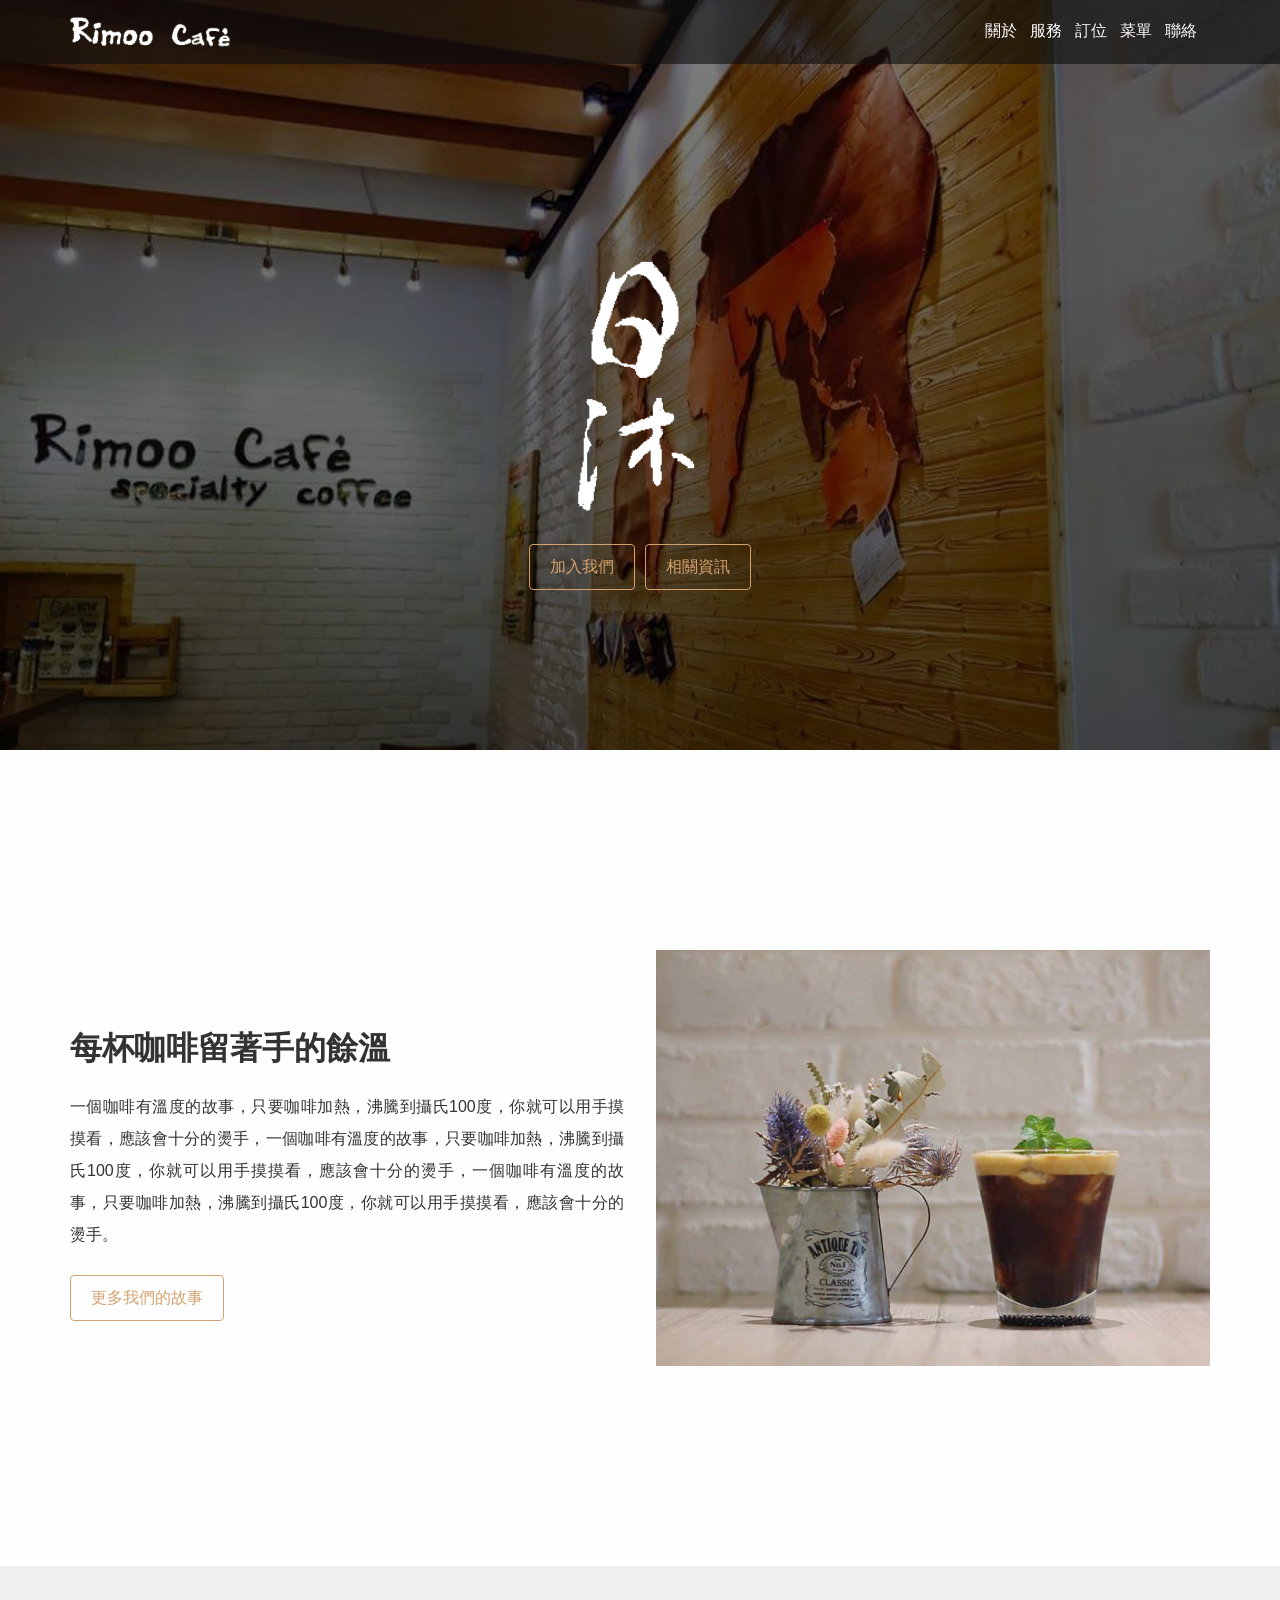
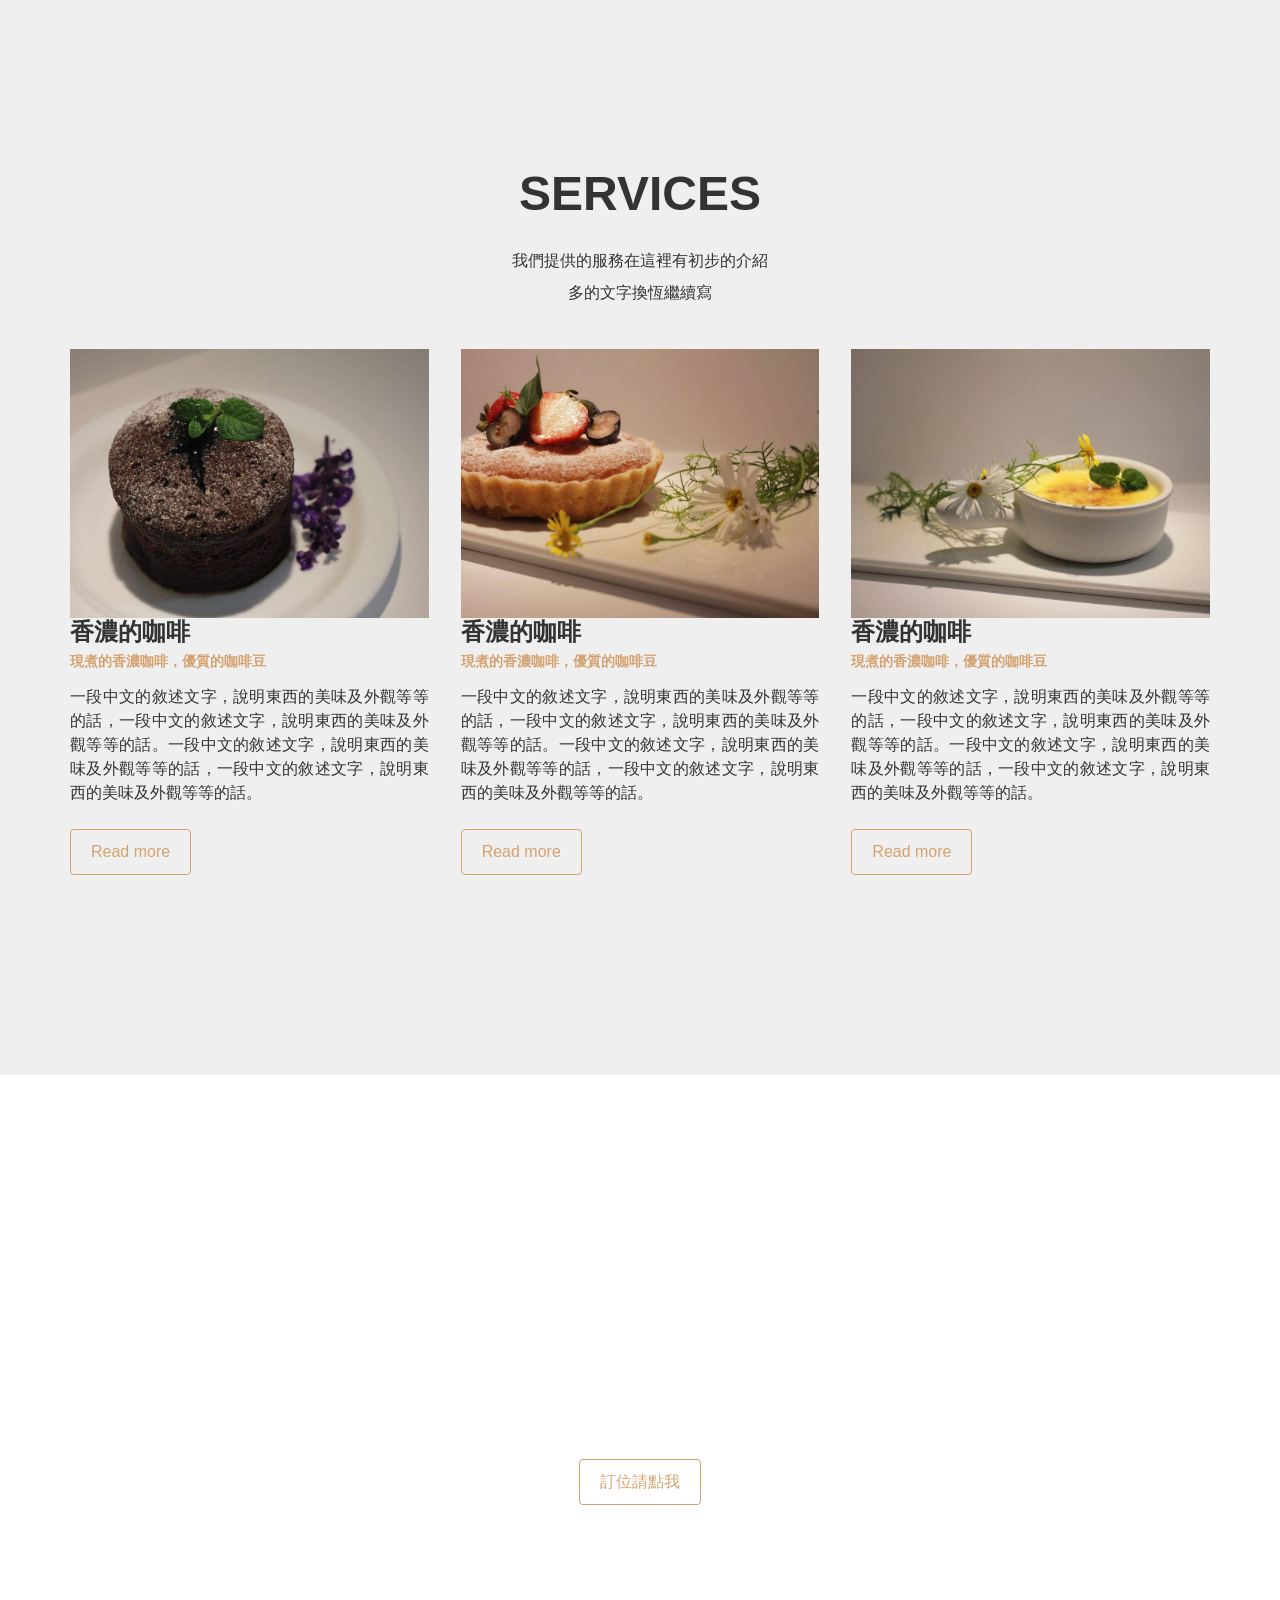
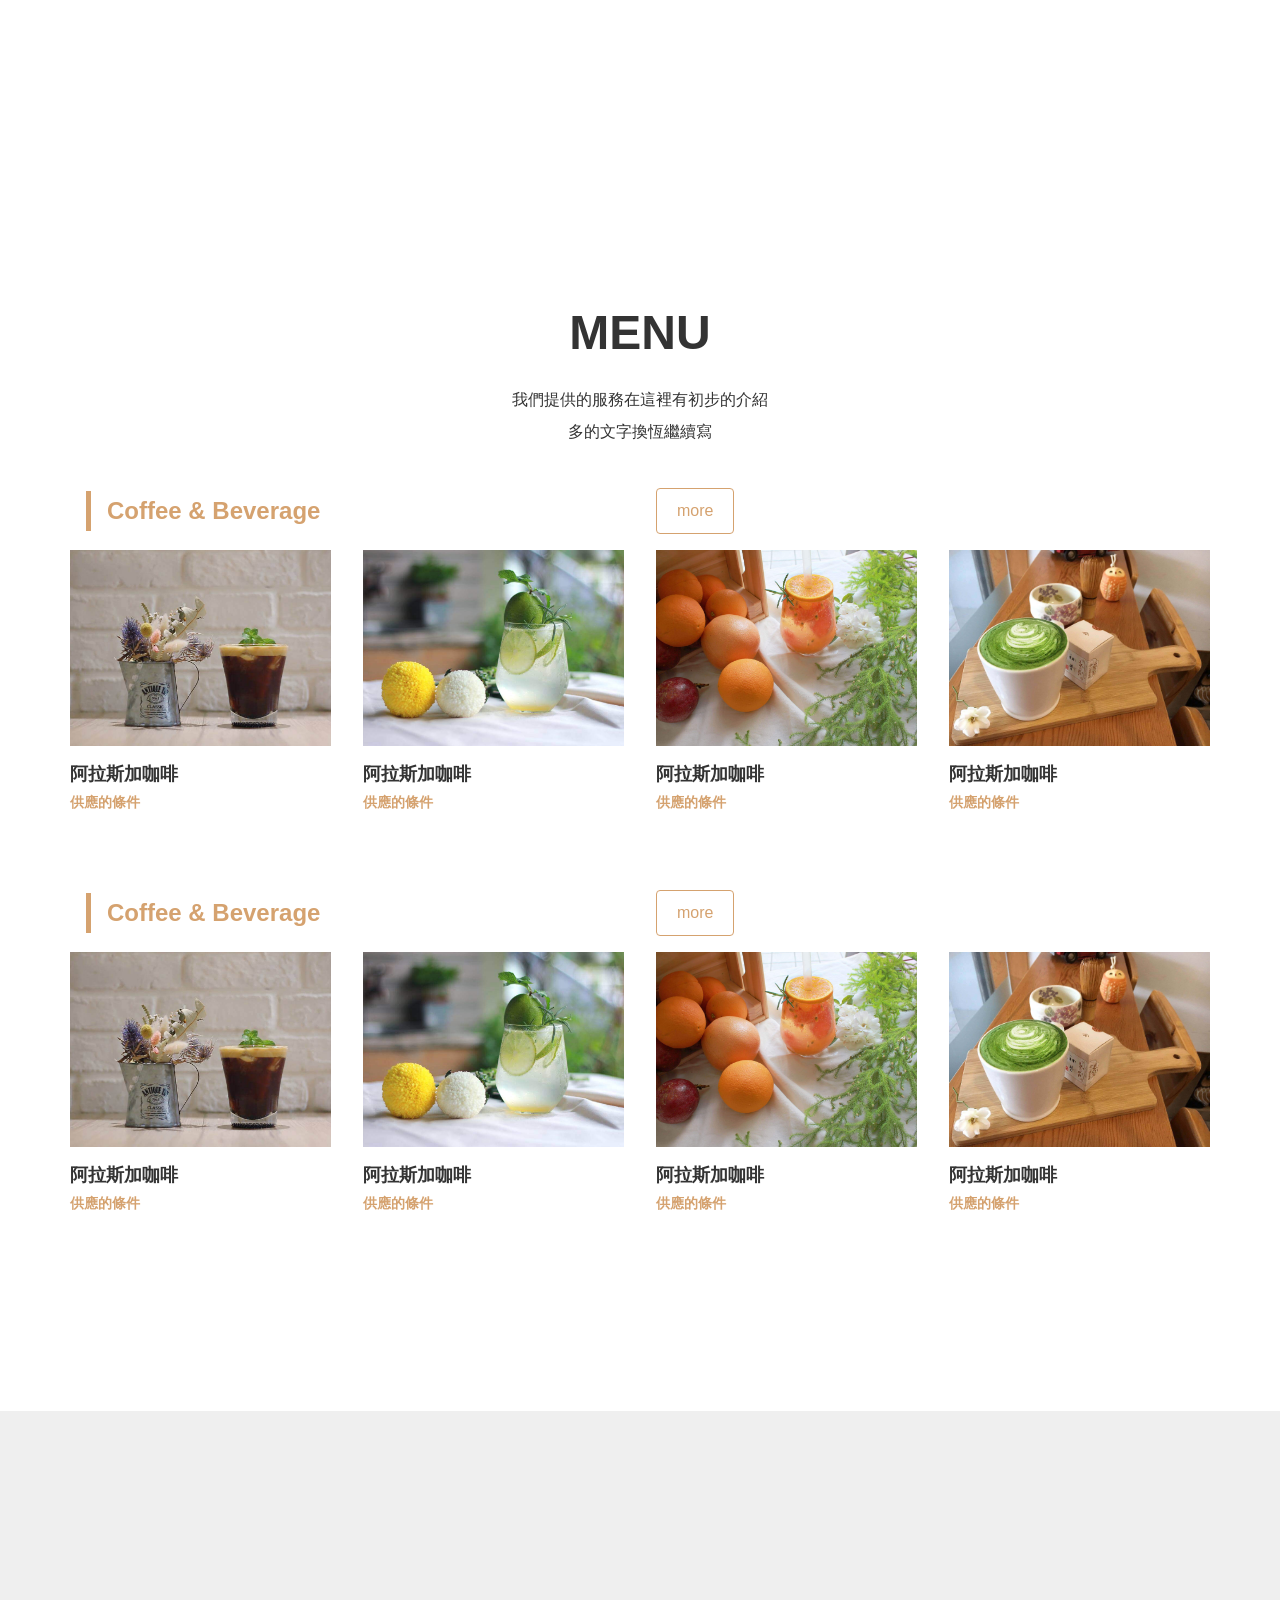
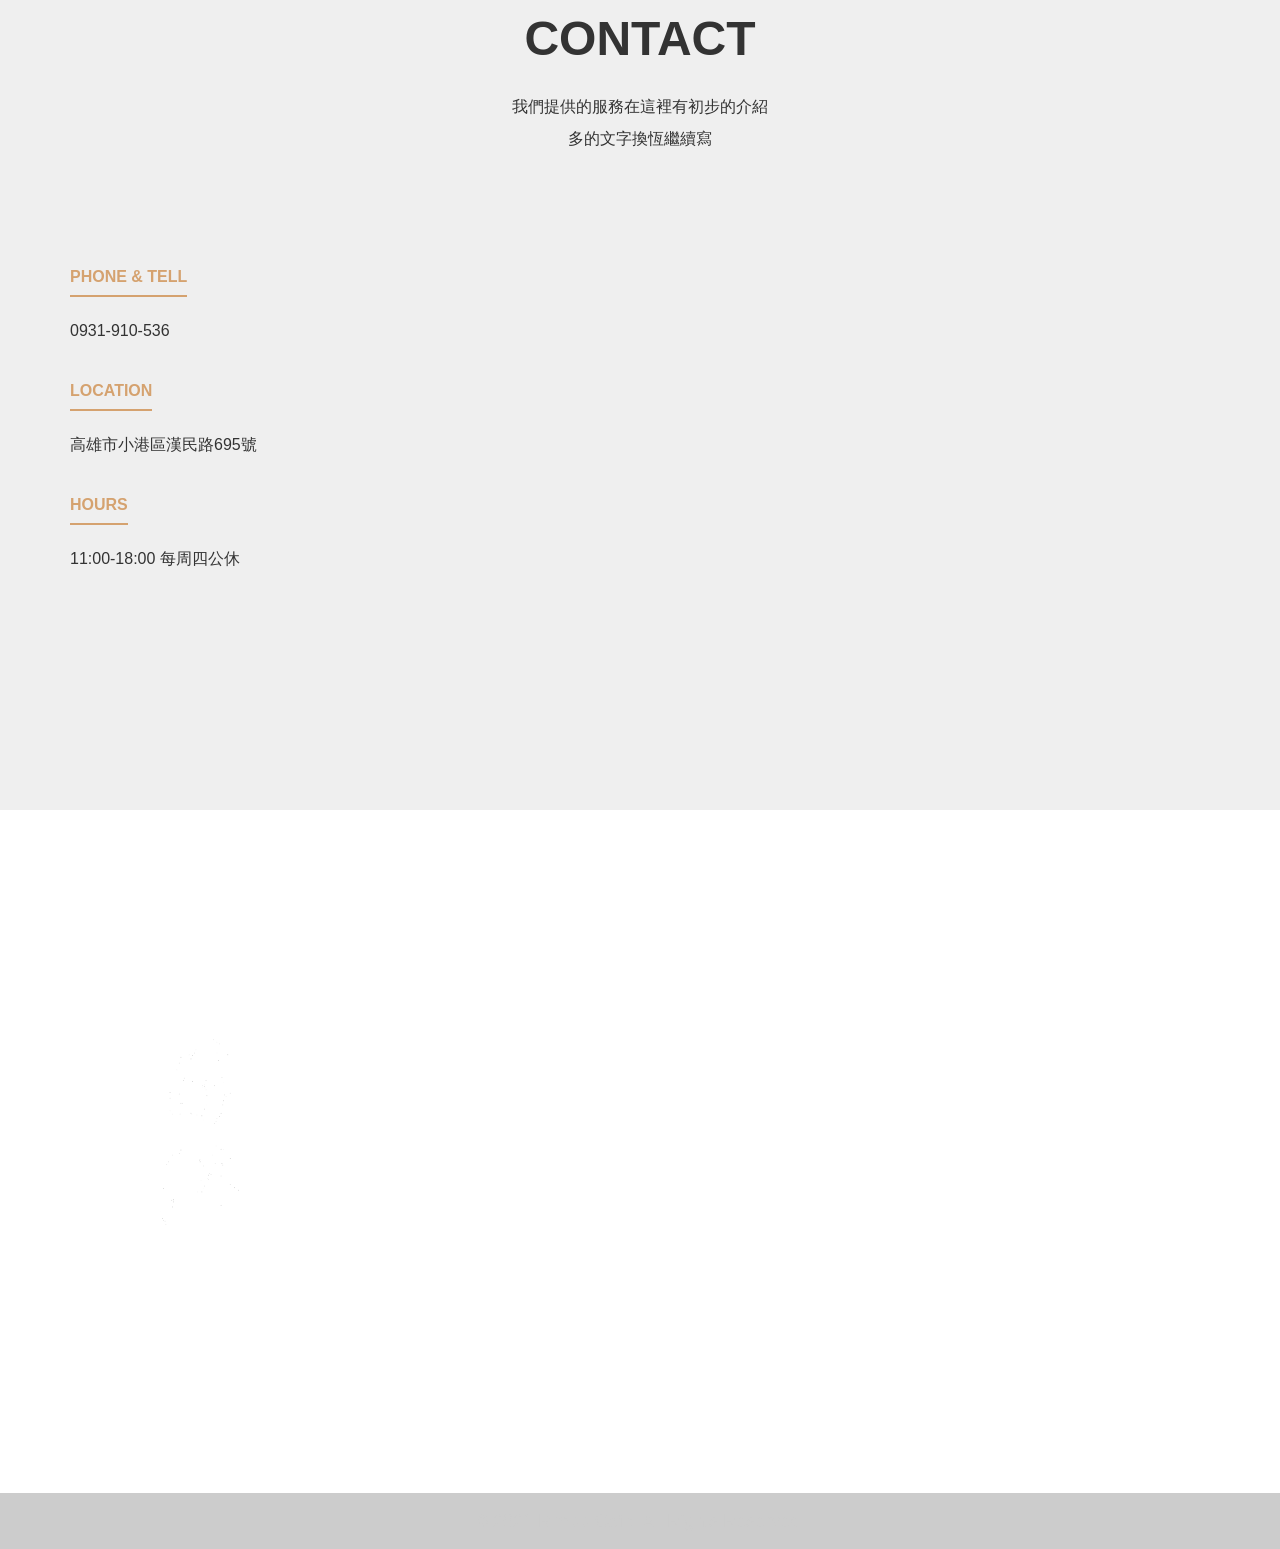
==== index.html @ 8eb7d843 "rimoo cafe" ====
<!DOCTYPE html>
<html lang="zh-TW">
  <head>
    <meta charset="UTF-8" />
    <meta name="viewport" content="width=device-width, initial-scale=1.0" />
    <title>日沐咖啡 Rimoo Cafe</title>
    <link rel="stylesheet" href="normalize.css" />
    <link rel="stylesheet" href="style.css" />
  </head>
  <body>
    <div class="wrapper">
      <!-- Start header -->
      <header class="header">
        <div class="navbar">
          <div class="container ">
            <div class="row col-2">
              <a href="#!" class="brand">
                <h3>Rimoo cafe</h3>
              </a>
              <ul class="nav">
                <li class="nav-item">
                    <a href="#about" class="nav-link">關於</a>
                </li>
                <li class="nav-item">
                    <a href="#service" class="nav-link">服務</a>
                </li>
                <li class="nav-item">
                    <a href="#reservation" class="nav-link">訂位</a>
                </li>
                <li class="nav-item">
                    <a href="#menu" class="nav-link">菜單</a>
                </li>
                <li class="nav-item">
                    <a href="#contact" class="nav-link">聯絡</a>
                </li>
              </ul>
            </div>
          </div>
        </div>
      </header>
      <!-- End header -->

      <!-- Srart main -->
      <section class="main">

        <!-- Start jumbotron -->
        <div class="jumbotron">
          <div class="container">
            <div class="logo-image" style="background-image: url(./images/common/logo-w.png);"></div>
            <div class="btn-group">
              <a href="#!" >
                <button class="btn">加入我們</button>
              </a>
              <a href="#!" >
                <button class="btn">相關資訊</button>
              </a>
            </div>
          </div>
        </div>
        <!-- End jumbotron -->

        <!-- Start about -->
        <div id="about" class="hero hero-bg-white">
          <div class="container">
            <div class="row col-2">
              <div class="about-preview">
                <h3 class="title">每杯咖啡留著手的餘溫</h3>
                <p class="para">
                  一個咖啡有溫度的故事，只要咖啡加熱，沸騰到攝氏100度，你就可以用手摸摸看，應該會十分的燙手，一個咖啡有溫度的故事，只要咖啡加熱，沸騰到攝氏100度，你就可以用手摸摸看，應該會十分的燙手，一個咖啡有溫度的故事，只要咖啡加熱，沸騰到攝氏100度，你就可以用手摸摸看，應該會十分的燙手。
                </p>
                <a href="#!">
                  <button class="btn">更多我們的故事</button>
                </a>
              </div>
              <div class="image-container">
                <div class="image" style="background-image: url(./images/products/product005.jpg);"></div>
              </div>
            </div>
          </div>
        </div>
        <!-- End about -->

        <!-- Start service -->
        <div id="service" class="hero hero-bg-grey">
          <div class="container">
            <div class="section-intro">
              <h2 class="title">SERVICES</h2>
              <p class="para">我們提供的服務在這裡有初步的介紹 <br>多的文字換恆繼續寫</p>
            </div>
            <div class="row col-3">
              <div class="service-item">
                <div class="image-container">
                  <div class="image" style="background-image: url(./images/products/product001.jpg);"></div>
                </div>
                <div class="preview">
                  <h4 class="title">香濃的咖啡</h4>
                  <h5 class="subtitle">現煮的香濃咖啡，優質的咖啡豆</h5>
                  <p class="para">一段中文的敘述文字，說明東西的美味及外觀等等的話，一段中文的敘述文字，說明東西的美味及外觀等等的話。一段中文的敘述文字，說明東西的美味及外觀等等的話，一段中文的敘述文字，說明東西的美味及外觀等等的話。</p>
                  <a href="#!">
                    <button class="btn btn-secondary">Read more</button>
                  </a>
                </div>
              </div>
              <div class="service-item">
                <div class="image-container">
                  <div class="image" style="background-image: url(./images/products/product002.jpg);"></div>
                </div>
                <div class="preview">
                  <h4 class="title">香濃的咖啡</h4>
                  <h5 class="subtitle">現煮的香濃咖啡，優質的咖啡豆</h5>
                  <p class="para">一段中文的敘述文字，說明東西的美味及外觀等等的話，一段中文的敘述文字，說明東西的美味及外觀等等的話。一段中文的敘述文字，說明東西的美味及外觀等等的話，一段中文的敘述文字，說明東西的美味及外觀等等的話。</p>
                  <a href="#!">
                    <button class="btn btn-secondary">Read more</button>
                  </a>
                </div>
              </div>
              <div class="service-item">
                <div class="image-container">
                  <div class="image" style="background-image: url(./images/products/product003.jpg);"></div>
                </div>
                <div class="preview">
                  <h4 class="title">香濃的咖啡</h4>
                  <h5 class="subtitle">現煮的香濃咖啡，優質的咖啡豆</h5>
                  <p class="para">一段中文的敘述文字，說明東西的美味及外觀等等的話，一段中文的敘述文字，說明東西的美味及外觀等等的話。一段中文的敘述文字，說明東西的美味及外觀等等的話，一段中文的敘述文字，說明東西的美味及外觀等等的話。</p>
                  <a href="#!">
                    <button class="btn btn-secondary">Read more</button>
                  </a>
                </div>
              </div>
            </div>
          </div>
        </div>
        <!-- End service -->

        <!-- Start reservation -->
        <div id="reservation" class="hero reservation">
          <div class="container">
            <div class="section-intro">
              <h2 class="title">RESERVATION</h2>
              <p class="para">我們提供的服務在這裡有初步的介紹 <br>多的文字換恆繼續寫</p>
            </div>
            <div class="btn-group">
              <a href="#!" >
                <button class="btn">訂位請點我</button>
              </a>
            </div>
          </div>
        </div>
        <!-- End reservation -->
  
        <!-- Start menu -->
         <div id="menu" class="hero">
          <div class="container">
  
            <div class="section-intro">
              <h2 class="title">MENU</h2>
              <p class="para">我們提供的服務在這裡有初步的介紹 <br>多的文字換恆繼續寫</p>
            </div>
  
            <div class="menu-list">
              <div class="title-bar col-2">
                <h3 class="title">Coffee & Beverage</h3>
                <a href="#!">
                  <button class="btn">more</button>
                </a>
              </div>
              <div class="row col-4">
                <a href="#!">
                  <div class="list-item">
                    <div class="image-container">
                      <div class="image" style="background-image: url(./images/products/product005.jpg);"></div>
                    </div>
                    <div class="preview">
                      <h5 class="title">阿拉斯加咖啡</h5>
                      <h6 class="subtitle">供應的條件</h6>
                    </div>
                  </div>
                </a>
                <a href="#!">
                  <div class="list-item">
                    <div class="image-container">
                      <div class="image" style="background-image: url(./images/products/product006.jpg);"></div>
                    </div>
                    <div class="preview">
                      <h5 class="title">阿拉斯加咖啡</h5>
                      <h6 class="subtitle">供應的條件</h6>
                    </div>
                  </div>
                </a>
                <a href="#!">
                  <div class="list-item">
                    <div class="image-container">
                      <div class="image" style="background-image: url(./images/products/product007.jpg);"></div>
                    </div>
                    <div class="preview">
                      <h5 class="title">阿拉斯加咖啡</h5>
                      <h6 class="subtitle">供應的條件</h6>
                    </div>
                  </div>
                </a>
                <a href="#!">
                  <div class="list-item">
                    <div class="image-container">
                      <div class="image" style="background-image: url(./images/products/product008.jpg);"></div>
                    </div>
                    <div class="preview">
                      <h5 class="title">阿拉斯加咖啡</h5>
                      <h6 class="subtitle">供應的條件</h6>
                    </div>
                  </div>
                </a>
              </div>
            </div>
            
            <div class="menu-list">
              <div class="title-bar col-2">
                <h3 class="title">Coffee & Beverage</h3>
                <a href="#!">
                  <button class="btn">more</button>
                </a>
              </div>
              <div class="row col-4">
                <a href="#!">
                  <div class="list-item">
                    <div class="image-container">
                      <div class="image" style="background-image: url(./images/products/product005.jpg);"></div>
                    </div>
                    <div class="preview">
                      <h5 class="title">阿拉斯加咖啡</h5>
                      <h6 class="subtitle">供應的條件</h6>
                    </div>
                  </div>
                </a>
                <a href="#!">
                  <div class="list-item">
                    <div class="image-container">
                      <div class="image" style="background-image: url(./images/products/product006.jpg);"></div>
                    </div>
                    <div class="preview">
                      <h5 class="title">阿拉斯加咖啡</h5>
                      <h6 class="subtitle">供應的條件</h6>
                    </div>
                  </div>
                </a>
                <a href="#!">
                  <div class="list-item">
                    <div class="image-container">
                      <div class="image" style="background-image: url(./images/products/product007.jpg);"></div>
                    </div>
                    <div class="preview">
                      <h5 class="title">阿拉斯加咖啡</h5>
                      <h6 class="subtitle">供應的條件</h6>
                    </div>
                  </div>
                </a>
                <a href="#!">
                  <div class="list-item">
                    <div class="image-container">
                      <div class="image" style="background-image: url(./images/products/product008.jpg);"></div>
                    </div>
                    <div class="preview">
                      <h5 class="title">阿拉斯加咖啡</h5>
                      <h6 class="subtitle">供應的條件</h6>
                    </div>
                  </div>
                </a>
              </div>
            </div>
  
  
          </div>
         </div>
        <!-- End menu -->
        
        <!-- Start contact -->
         <div id="contact" class="hero hero-bg-grey">
          <div class="container">
            <div class="section-intro">
              <h2 class="title">CONTACT</h2>
              <p class="para">我們提供的服務在這裡有初步的介紹 <br>多的文字換恆繼續寫</p>
            </div>
            <div class="row col-2">
              <div class="contact-info">
                <div class="info-item">
                  <h4 class="title"><span>PHONE & TELL</span></h4>
                  <a href="tel:0931910536" class="info">0931-910-536</a>
                </div>
                <div class="info-item">
                  <h4 class="title"><span>LOCATION</span></h4>
                  <a href="#!" class="info">高雄市小港區漢民路695號</a>
                </div>
                <div class="info-item">
                  <h4 class="title"><span>HOURS</span></h4>
                  <div class="info">11:00-18:00 每周四公休</div>
                </div>
              </div>
              <div class="map-container">
                <iframe src="https://www.google.com/maps/embed?pb=!1m18!1m12!1m3!1d921.0760244379512!2d120.36110026955919!3d22.567726998718452!2m3!1f0!2f0!3f0!3m2!1i1024!2i768!4f13.1!3m3!1m2!1s0x346e1cdc6fa9f981%3A0xd59659d08b702325!2zODEy6auY6ZuE5biC5bCP5riv5Y2A5ryi5rCR6LevNjk16Jmf!5e0!3m2!1szh-TW!2stw!4v1740750281086!5m2!1szh-TW!2stw" width="100%" height="100%" style="border:0;" allowfullscreen="" loading="lazy" referrerpolicy="no-referrer-when-downgrade"></iframe>
              </div>
            </div>
          </div>
         </div>
        <!-- End contact -->

      </section>
      <!-- End main -->
      
      <!-- Start footer -->
      <footer class="footer">
        <div class="hero">
          <div class="container">
            <a href="" class="brand"></a>
            <ul class="nav">
              <li class="nav-item">
                  <a href="#about" class="nav-link">關於</a>
              </li>
              <li class="nav-item">
                  <a href="#service" class="nav-link">服務</a>
              </li>
              <li class="nav-item">
                  <a href="#reservation" class="nav-link">訂位</a>
              </li>
              <li class="nav-item">
                  <a href="#menu" class="nav-link">菜單</a>
              </li>
              <li class="nav-item">
                  <a href="#contact" class="nav-link">聯絡</a>
              </li>
            </ul>
          </div>
        </div>
        <div class="copyright">
          <p>© 2021 Rimoo Cafe. All Rights Reserved.</p>
        </div>
      </footer>
      <!-- End footer -->
    </div>
  </body>
</html>
---- style.css ----
/*
*Page name
*Copyright 2020
*Author
*License
*/
/* ------------------- *\
Content
\* ------------------- */
/*
*Content
*Global
*Layout
*Component
*/

/* ------------------- *\
Globel;
\* ------------------- */
* {
    box-sizing: border-box;
    position: relative;
}
html,body {
    font-family: Arial, Helvetica, sans-serif;
}
h1,h2,h3,h4,h5,h6,p,ul {
    margin: 0;
}
ul {
    padding: 0;
    list-style: none;
}
a {
    text-decoration: none;
}

/* ------------------- *\
Layout
\* ------------------- */
.container {
    width: min(90%, 1140px);
    margin: 0 auto; /* 至中 */
    padding: 0  16px;
    /* border: 4px solid #000; */
}
.row {
    /* border: 1px solid blue; */
    margin: 0 -16px;
}
.col-2 {
    display: grid;
    grid-template-columns: 1fr 1fr;
    /* border: 1px solid #000; */
}
.col-3 {
    display: grid;
    grid-template-columns: 1fr 1fr 1fr;
    /* border: 1px solid #000; */
}
.col-4 {
    display: grid;
    grid-template-columns: 1fr 1fr 1fr 1fr;
    /* border: 1px solid #000; */
}
.col-2, .col-3, .col-4 {
    gap: clamp(16px, 3vw, 32px);
}
@media screen and (max-width: 917px) {
    .container {
        width: 85%;
    }
    .col-2 {
        grid-template-columns: 1fr;
    }
    .col-3 {
        grid-template-columns: 1fr 1fr;
    }
    .col-4 {
        grid-template-columns: 1fr 1fr;
    }
    
}
@media screen and (max-width: 640px) {
    .container {
        width: 90%;
    }
    .col-2 {
        grid-template-columns: 1fr;
    }
    .col-3 {
        grid-template-columns: 1fr;
    }
    .col-4 {
        grid-template-columns: 1fr;
    }
    
}
/* ------------------- *\
Component
\* ------------------- */

/* btn */
.btn { 
    font-size: 16px;
    line-height: 24px;
    color: #d5a26f;
    padding: 10px 20px;
    border-radius: 4px;
    background: none;
    border: 1px solid #d5a26f;
    transition: all 0.3s;
    cursor: pointer;
}
.btn:hover { 
    background-color: #d5a26f;
    color: #FFF;
}
.btn-group {
    display: flex;
    justify-content: center;
    gap: 10px;
}


/* image container */
.image-container {
    width: 100%;
    aspect-ratio: 4 / 3;
    /* border: 1px solid #000; */
}
/* .image-container::before {
    content: '';
    display: block;
    width: 100%;
    padding-top: 75%;
} */
.image-container .image {
    position: absolute;
    left: 0;
    top: 0;
    right: 0;
    bottom: 0;
    background-repeat: no-repeat;
    background-size: cover;
    background-position: center;
}

/* hero */
.hero {
    padding: 200px 0;
}
.hero-bg-white {
    background-color: #fefefe;
}
.hero-bg-grey {
    background-color: #efefef;
}

/* navbar */
.navbar {
    height: 64px;
    background-color: #1010109e;
    position: fixed;
    top: 0;
    left: 0;
    z-index: 100;
    width: 100%;
}
.navbar .col-2{
    display: grid;
    grid-template-columns: 1fr 1fr;
    gap: 32px;
}
.navbar .container .brand{
    width: 160px;
    height: 63px;
    background-image: url(../RimooCafe/images/common/logo.jpg);
    background-size: contain;
    background-repeat: no-repeat;
    background-position: center;

    /* 留裡面的文字是為了後續優化，但沒有要顯示他所以就把它隱藏起來 */
    white-space: nowrap;
    text-indent: 100%;
    overflow: hidden;
}
.navbar .container .nav {
    display: grid;
    grid-template-columns: repeat(5,45px);
    justify-content: end;
    align-self: center;
}
.navbar .container .nav .nav-link {
    color: #FFF;
    transition: all 0.3s;
}
.navbar .container .nav .nav-link:hover {
    color: rgb(212, 183, 21);
}

/* jumbotron */
.jumbotron {
    /* border: 1px solid #000; */
    padding-top: 224px;
    padding-bottom: 160px;
    /* background-image: ; */
    background: linear-gradient(rgba(0, 0, 0, 0.5), rgba(0, 0, 0, 0.7)),url(./images/bg/bg001.jpg); /* rgba(0, 0, 0, 1) 表示完全顯示 rgba(0, 0, 0, 0.5) 表示半透明。*/
    background-position: center;
    background-size: cover;
    background-repeat: no-repeat;
    background-attachment: fixed; 
    /* 滑動滾輪時圖片依舊固定在螢幕上 */
}
.jumbotron .logo-image {
    width: 320px;
    height: 320px;
    background-position: center;
    background-size: contain;
    background-repeat: no-repeat;
    margin: 0 auto;
}
/* @supports (-webkit-touch-callout: none) {
    .jumbotron {
        background-attachment: scroll;
    }
} */
/* about-preview */
.about-preview .title {
    font-size: 32px;
    color: #333;
    margin-bottom: 24px;
    margin-top: 80px;
}
.about-preview .para {
    font-size: 16px;
    line-height: 32px;
    color: #333;
    margin-bottom: 24px;
    text-align: justify; /* 讓文字右側不會參差不齊*/
}

/* section-intro */
.section-intro {
    text-align: center;
    margin-bottom: 40px;
}
.section-intro .title {
    font-size: 48px;
    color: #333;
    margin-bottom: 24px;
}
.section-intro .para{
    font-size: 16px;
    line-height: 32px;
    color: #333;
}
/* service-item */
.service-item .title {
    font-size: 24px;
    color: #333;
    margin-bottom: 8px;

    /* 假設文字量太大的話會跑版，利用下面的方法可以將多的文字用刪節號隱藏 */
    /* white-space: nowrap;
    overflow: hidden;
    text-overflow: ellipsis; */
}
.service-item .subtitle {
    font-size: 14px;
    color: #d5a26f;
    margin-bottom: 16px;
}
.service-item .para{
    font-size: 16px;
    line-height: 24px;
    margin-bottom: 24px;
    text-align: justify;
    color: #333;
}

/* reservation */
.reservation {
    background: linear-gradient(rgba(0, 0, 0, 0.5), rgba(0, 0, 0, 0.7)),url(./images/bg/bg002.jpg);
    background-size: cover;
    background-repeat: no-repeat;
    background-position: center;
    background-attachment: fixed;
}
.reservation .section-intro .title,
.reservation .section-intro .para {
    color: #fff
}

/* menu-list */
.menu-list {
    margin-bottom: 80px;
}
.menu-list:last-child {
    margin-bottom: 0;
}
.menu-list .title-bar {
    margin-bottom: 16px;
}
.menu-list .title-bar .title {
    display: grid;
    align-self: center;
    color: #d5a26f;
    font-size: 24px;
    line-height: 40px;
    padding: 0;
    padding-left: 16px;
    border-left: 5px solid #d5a26f;
}
.menu-list .title-bar .btn {
    display: grid;
    justify-self: end;
}
.menu-list .list-item .title {
    font-size: 18px;
    color: #333;
    line-height: 24px;
    margin-bottom: 8px;
    margin-top: 16px;
}
.menu-list .list-item .subtitle {
    font-size: 14px;
    color: #d5a26f;
}

/* contact-info */
.contact-info {
    padding-top: 64px;
}
.contact-info .info-item{
    margin-bottom: 24px;
}
.contact-info .info-item .title{
    color: #d5a26f;
    line-height: 36px;
    margin-bottom: 16px;
}
.contact-info .info-item .title span{
    border-bottom: 2px solid #d5a26f;
    display: inline-block;
}
.contact-info .info-item .info{
    line-height: 36px;
    color: #333;
}

/* map-container */
.map-container {
    width: 100%;
    padding-top: 75%;
    /* border: 1px solid #535353; */
}
.map-container iframe {
    position: absolute;
    left: 0;
    top: 0;
}

/* footer */
.footer {
    background: linear-gradient(rgba(0, 0, 0, 0.5), rgba(0, 0, 0, 0.7)),url(./images/bg/bg003.jpg);
    background-repeat: no-repeat;
    background-size: cover;
    background-position: center;
    background-attachment: fixed;
}
.footer .brand {
    display: flex;
    justify-self: center;
    width: 240px;
    height: 240px;
    background-image: url(./images/common/logo-w.png);
    background-repeat: no-repeat;
    background-size: contain;
    background-position: center;
}

.footer .nav {
    margin-top: 24px;
    display: flex;
    justify-content: center;
    gap: 40px;
}
.footer .nav .nav-link{
    color: #FFF;
    line-height: 16px;
    transition: all 0.3s;
}
.footer .nav .nav-link:hover{
    color: #d5a26f
}
.footer .copyright {
    background-color: rgba(0, 0, 0, 0.2);
    color: #CCC;
    text-align: center;
    line-height: 24px;
    font-size: clamp(14px, 2vw, 18px);
    padding: 16px 0;
}
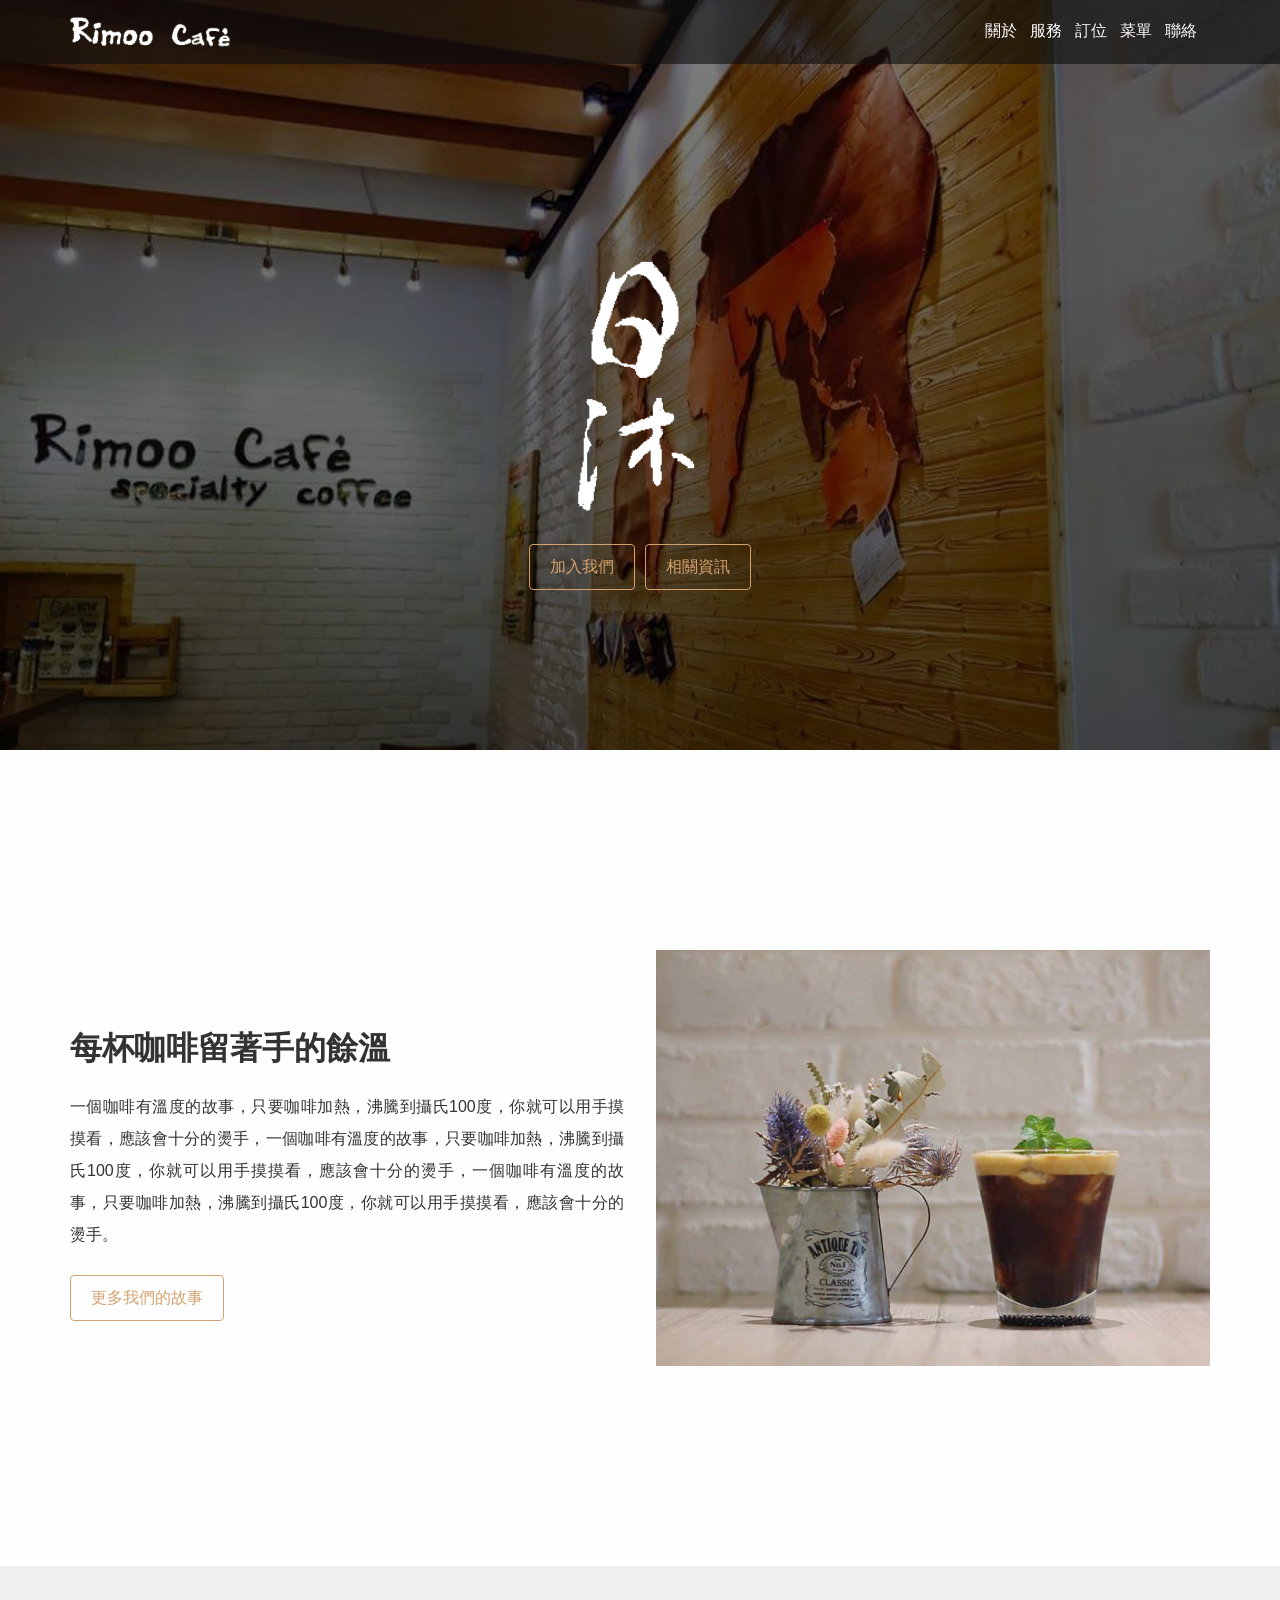
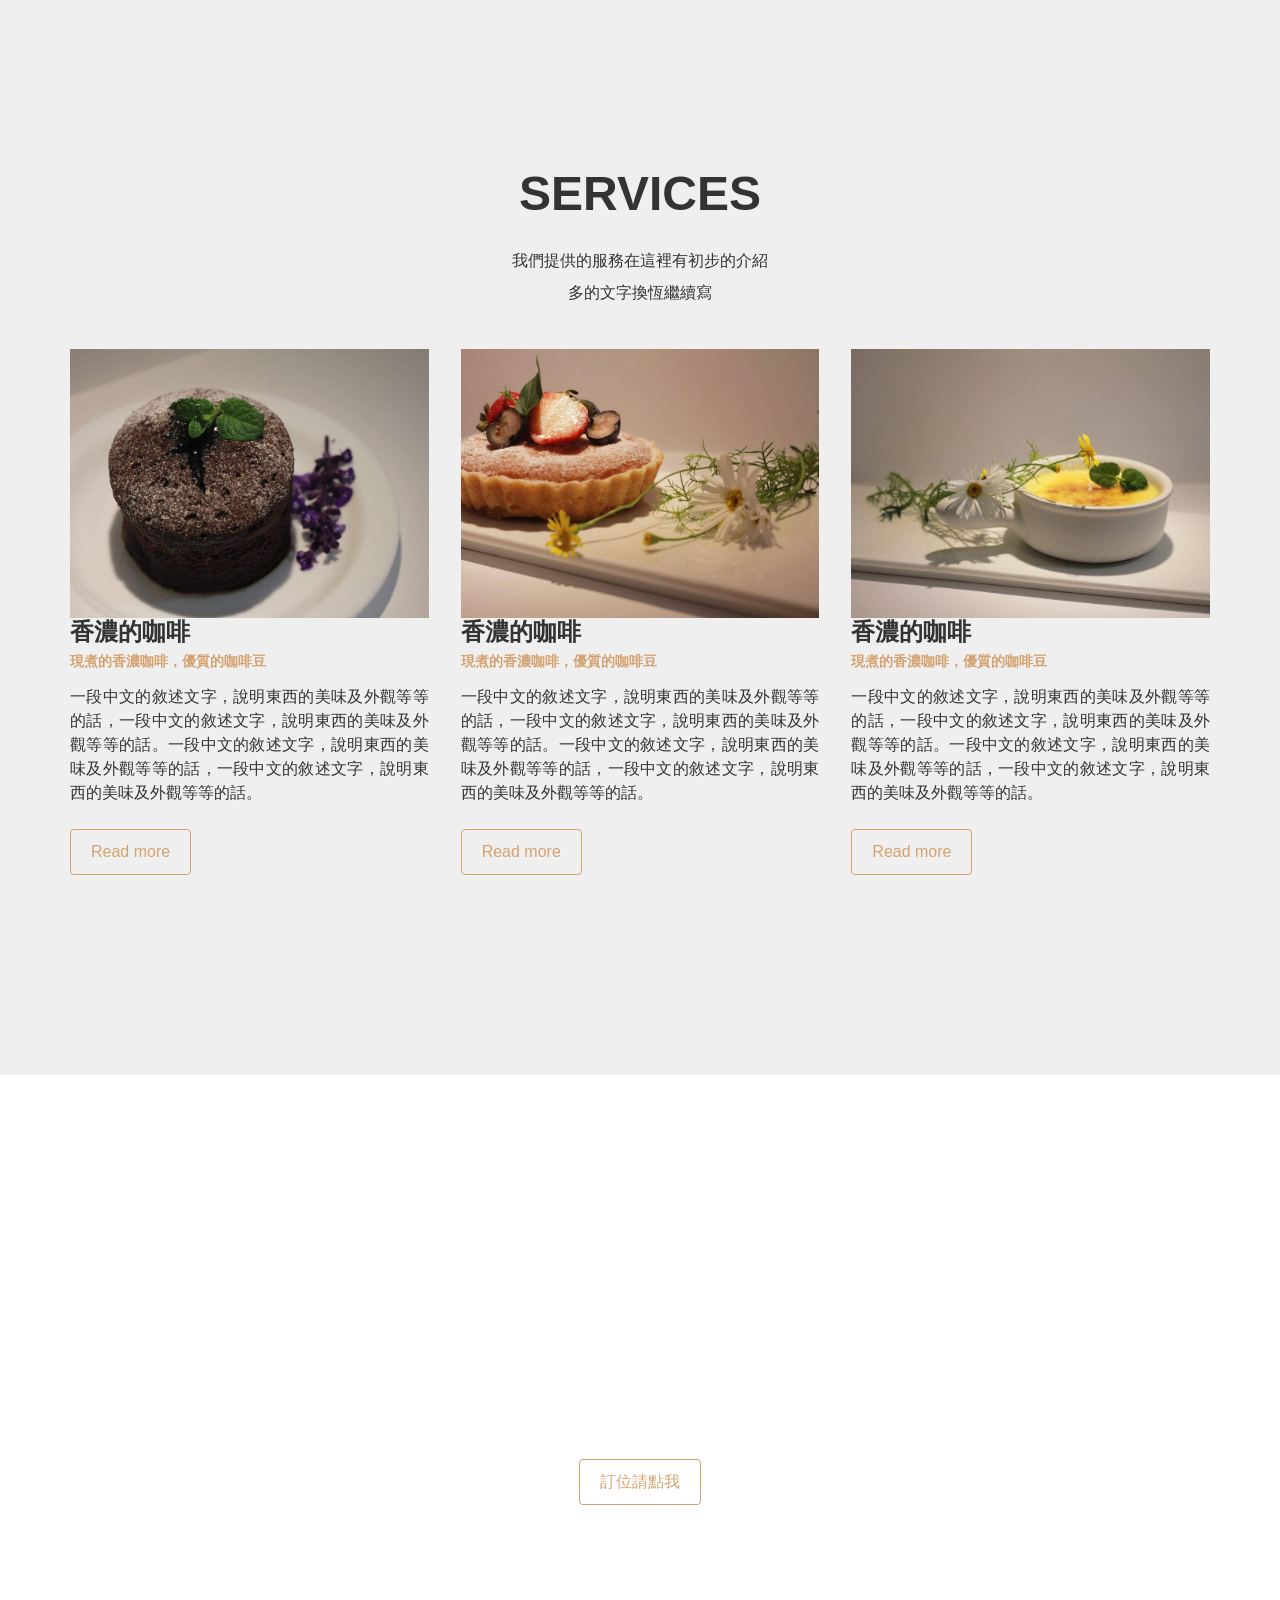
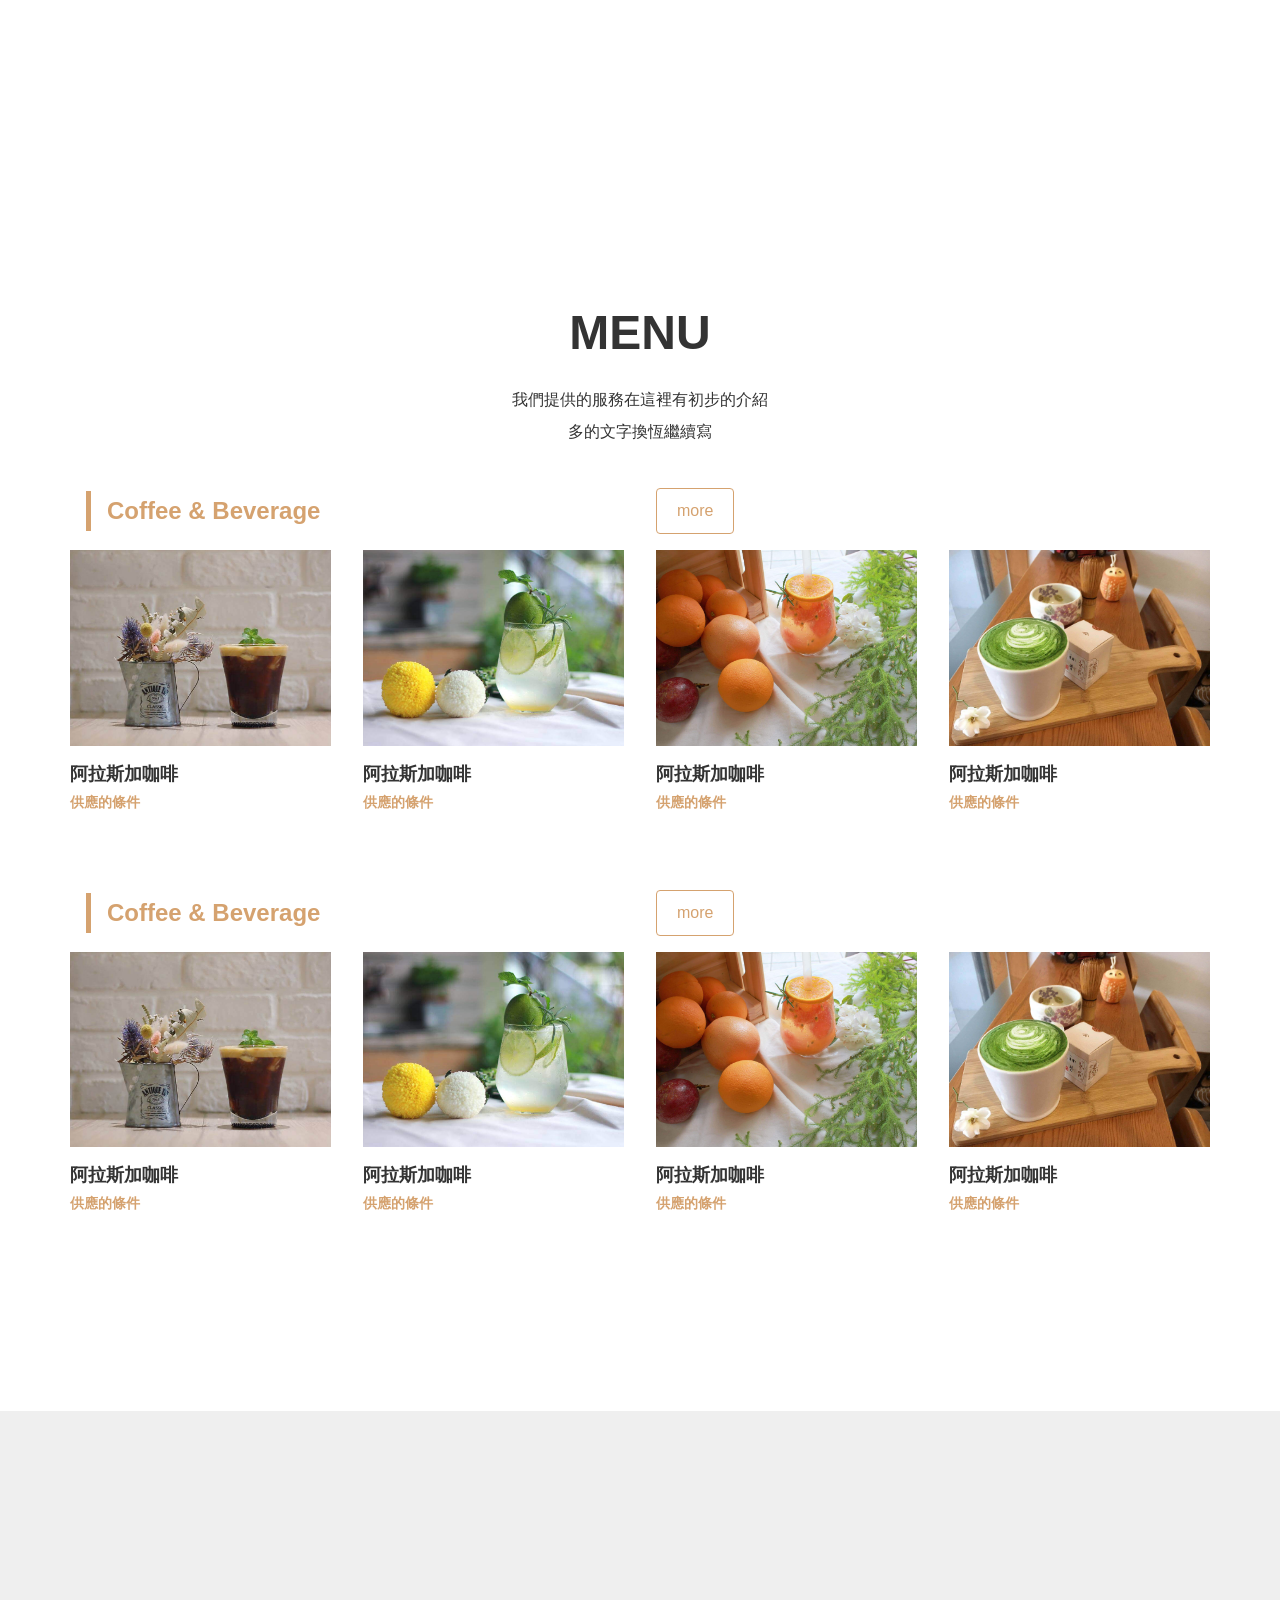
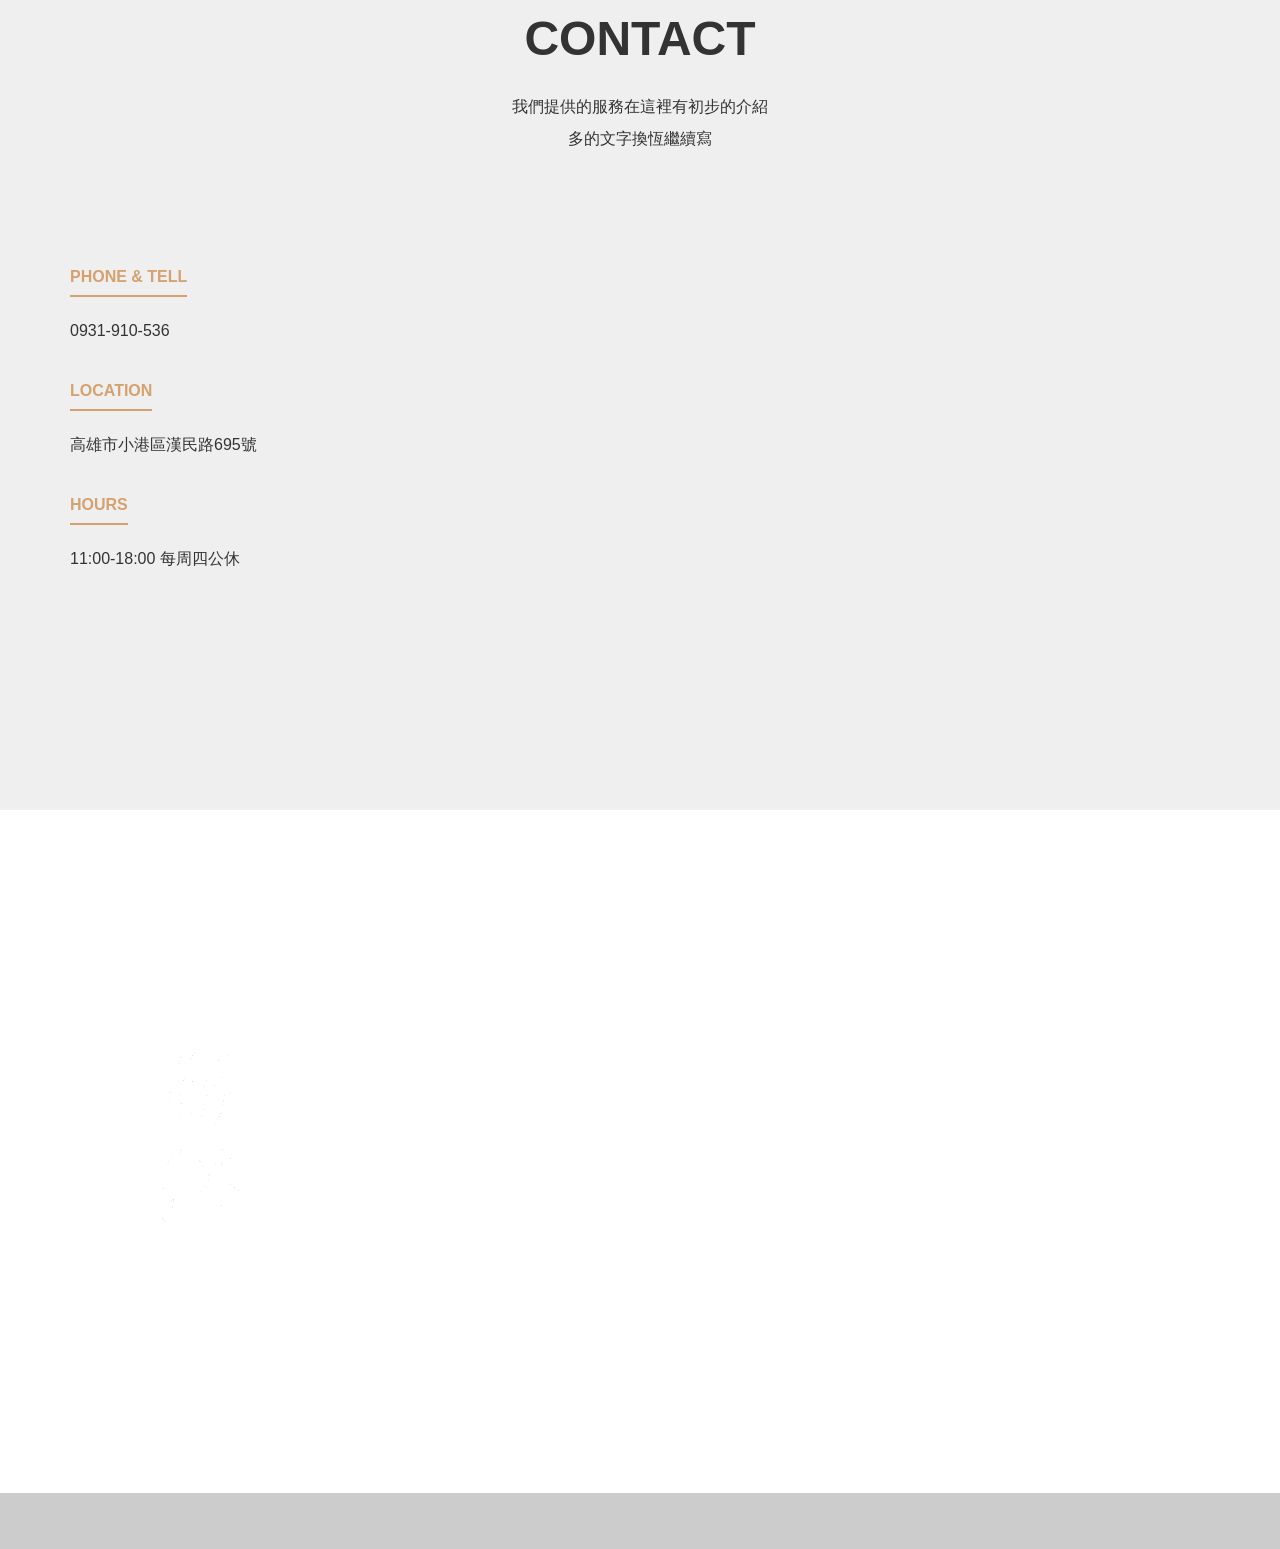
==== commit c5811f71: "新增漢堡菜單跟調整RWD" ====
--- a/index.html
+++ b/index.html
@@ -17,7 +17,12 @@
               <a href="#!" class="brand">
                 <h3>Rimoo cafe</h3>
               </a>
-              <ul class="nav">
+              <button class="hamburger" aria-expanded="false" aria-controls="primary-nav" aria-label="開啟主選單">
+                <span class="bar"></span>
+                <span class="bar"></span>
+                <span class="bar"></span>
+              </button>
+              <ul id="primary-nav" class="nav">
                 <li class="nav-item">
                     <a href="#about" class="nav-link">關於</a>
                 </li>
@@ -46,7 +51,7 @@
         <!-- Start jumbotron -->
         <div class="jumbotron">
           <div class="container">
-            <div class="logo-image" style="background-image: url(./images/common/logo-w.png);"></div>
+            <div class="logo-image" style="background-image: url('images/common/logo-w.png');"></div>
             <div class="btn-group">
               <a href="#!" >
                 <button class="btn">加入我們</button>
@@ -73,7 +78,7 @@
                 </a>
               </div>
               <div class="image-container">
-                <div class="image" style="background-image: url(./images/products/product005.jpg);"></div>
+                <div class="image" style="background-image: url('images/products/product005.jpg');"></div>
               </div>
             </div>
           </div>
@@ -90,7 +95,7 @@
             <div class="row col-3">
               <div class="service-item">
                 <div class="image-container">
-                  <div class="image" style="background-image: url(./images/products/product001.jpg);"></div>
+                  <div class="image" style="background-image: url('images/products/product001.jpg');"></div>
                 </div>
                 <div class="preview">
                   <h4 class="title">香濃的咖啡</h4>
@@ -103,7 +108,7 @@
               </div>
               <div class="service-item">
                 <div class="image-container">
-                  <div class="image" style="background-image: url(./images/products/product002.jpg);"></div>
+                  <div class="image" style="background-image: url('images/products/product002.jpg');"></div>
                 </div>
                 <div class="preview">
                   <h4 class="title">香濃的咖啡</h4>
@@ -116,7 +121,7 @@
               </div>
               <div class="service-item">
                 <div class="image-container">
-                  <div class="image" style="background-image: url(./images/products/product003.jpg);"></div>
+                  <div class="image" style="background-image: url('images/products/product003.jpg');"></div>
                 </div>
                 <div class="preview">
                   <h4 class="title">香濃的咖啡</h4>
@@ -168,40 +173,40 @@
                 <a href="#!">
                   <div class="list-item">
                     <div class="image-container">
-                      <div class="image" style="background-image: url(./images/products/product005.jpg);"></div>
-                    </div>
-                    <div class="preview">
-                      <h5 class="title">阿拉斯加咖啡</h5>
-                      <h6 class="subtitle">供應的條件</h6>
-                    </div>
-                  </div>
-                </a>
-                <a href="#!">
-                  <div class="list-item">
-                    <div class="image-container">
-                      <div class="image" style="background-image: url(./images/products/product006.jpg);"></div>
-                    </div>
-                    <div class="preview">
-                      <h5 class="title">阿拉斯加咖啡</h5>
-                      <h6 class="subtitle">供應的條件</h6>
-                    </div>
-                  </div>
-                </a>
-                <a href="#!">
-                  <div class="list-item">
-                    <div class="image-container">
-                      <div class="image" style="background-image: url(./images/products/product007.jpg);"></div>
-                    </div>
-                    <div class="preview">
-                      <h5 class="title">阿拉斯加咖啡</h5>
-                      <h6 class="subtitle">供應的條件</h6>
-                    </div>
-                  </div>
-                </a>
-                <a href="#!">
-                  <div class="list-item">
-                    <div class="image-container">
-                      <div class="image" style="background-image: url(./images/products/product008.jpg);"></div>
+                      <div class="image" style="background-image: url('images/products/product005.jpg');"></div>
+                    </div>
+                    <div class="preview">
+                      <h5 class="title">阿拉斯加咖啡</h5>
+                      <h6 class="subtitle">供應的條件</h6>
+                    </div>
+                  </div>
+                </a>
+                <a href="#!">
+                  <div class="list-item">
+                    <div class="image-container">
+                      <div class="image" style="background-image: url('images/products/product006.jpg');"></div>
+                    </div>
+                    <div class="preview">
+                      <h5 class="title">阿拉斯加咖啡</h5>
+                      <h6 class="subtitle">供應的條件</h6>
+                    </div>
+                  </div>
+                </a>
+                <a href="#!">
+                  <div class="list-item">
+                    <div class="image-container">
+                      <div class="image" style="background-image: url('images/products/product007.jpg');"></div>
+                    </div>
+                    <div class="preview">
+                      <h5 class="title">阿拉斯加咖啡</h5>
+                      <h6 class="subtitle">供應的條件</h6>
+                    </div>
+                  </div>
+                </a>
+                <a href="#!">
+                  <div class="list-item">
+                    <div class="image-container">
+                      <div class="image" style="background-image: url('images/products/product008.jpg');"></div>
                     </div>
                     <div class="preview">
                       <h5 class="title">阿拉斯加咖啡</h5>
@@ -223,40 +228,40 @@
                 <a href="#!">
                   <div class="list-item">
                     <div class="image-container">
-                      <div class="image" style="background-image: url(./images/products/product005.jpg);"></div>
-                    </div>
-                    <div class="preview">
-                      <h5 class="title">阿拉斯加咖啡</h5>
-                      <h6 class="subtitle">供應的條件</h6>
-                    </div>
-                  </div>
-                </a>
-                <a href="#!">
-                  <div class="list-item">
-                    <div class="image-container">
-                      <div class="image" style="background-image: url(./images/products/product006.jpg);"></div>
-                    </div>
-                    <div class="preview">
-                      <h5 class="title">阿拉斯加咖啡</h5>
-                      <h6 class="subtitle">供應的條件</h6>
-                    </div>
-                  </div>
-                </a>
-                <a href="#!">
-                  <div class="list-item">
-                    <div class="image-container">
-                      <div class="image" style="background-image: url(./images/products/product007.jpg);"></div>
-                    </div>
-                    <div class="preview">
-                      <h5 class="title">阿拉斯加咖啡</h5>
-                      <h6 class="subtitle">供應的條件</h6>
-                    </div>
-                  </div>
-                </a>
-                <a href="#!">
-                  <div class="list-item">
-                    <div class="image-container">
-                      <div class="image" style="background-image: url(./images/products/product008.jpg);"></div>
+                      <div class="image" style="background-image: url('images/products/product005.jpg');"></div>
+                    </div>
+                    <div class="preview">
+                      <h5 class="title">阿拉斯加咖啡</h5>
+                      <h6 class="subtitle">供應的條件</h6>
+                    </div>
+                  </div>
+                </a>
+                <a href="#!">
+                  <div class="list-item">
+                    <div class="image-container">
+                      <div class="image" style="background-image: url('images/products/product006.jpg');"></div>
+                    </div>
+                    <div class="preview">
+                      <h5 class="title">阿拉斯加咖啡</h5>
+                      <h6 class="subtitle">供應的條件</h6>
+                    </div>
+                  </div>
+                </a>
+                <a href="#!">
+                  <div class="list-item">
+                    <div class="image-container">
+                      <div class="image" style="background-image: url('images/products/product007.jpg');"></div>
+                    </div>
+                    <div class="preview">
+                      <h5 class="title">阿拉斯加咖啡</h5>
+                      <h6 class="subtitle">供應的條件</h6>
+                    </div>
+                  </div>
+                </a>
+                <a href="#!">
+                  <div class="list-item">
+                    <div class="image-container">
+                      <div class="image" style="background-image: url('images/products/product008.jpg');"></div>
                     </div>
                     <div class="preview">
                       <h5 class="title">阿拉斯加咖啡</h5>
@@ -330,10 +335,44 @@
           </div>
         </div>
         <div class="copyright">
-          <p>© 2021 Rimoo Cafe. All Rights Reserved.</p>
+          <p>© 2025 Rimoo Cafe. All Rights Reserved.</p>
         </div>
       </footer>
       <!-- End footer -->
     </div>
+
+    <script>
+      (function () {
+        const header = document.querySelector('.navbar');
+        const btn = document.querySelector('.hamburger');
+        const nav = document.getElementById('primary-nav');
+
+        if (!btn || !nav || !header) return;
+
+        function closeMenu() {
+          btn.setAttribute('aria-expanded', 'false');
+          header.classList.remove('is-open');
+          document.body.classList.remove('no-scroll');
+        }
+
+        btn.addEventListener('click', () => {
+          const open = btn.getAttribute('aria-expanded') === 'true';
+          btn.setAttribute('aria-expanded', String(!open));
+          header.classList.toggle('is-open');
+          document.body.classList.toggle('no-scroll', !open);
+        });
+
+        // 點到連結就關閉
+        nav.addEventListener('click', (e) => {
+          if (e.target.matches('.nav-link')) closeMenu();
+        });
+
+        // 按 ESC 關閉
+        document.addEventListener('keydown', (e) => {
+          if (e.key === 'Escape') closeMenu();
+        });
+      })();
+    </script>
+
   </body>
 </html>
--- a/style.css
+++ b/style.css
@@ -18,116 +18,123 @@
 Globel;
 \* ------------------- */
 * {
-    box-sizing: border-box;
-    position: relative;
-}
-html,body {
-    font-family: Arial, Helvetica, sans-serif;
-}
-h1,h2,h3,h4,h5,h6,p,ul {
-    margin: 0;
-}
+  box-sizing: border-box;
+  position: relative;
+}
+html,
+body {
+  font-family: Arial, Helvetica, sans-serif;
+}
+h1,
+h2,
+h3,
+h4,
+h5,
+h6,
+p,
 ul {
-    padding: 0;
-    list-style: none;
+  margin: 0;
+}
+ul {
+  padding: 0;
+  list-style: none;
 }
 a {
-    text-decoration: none;
+  text-decoration: none;
 }
 
 /* ------------------- *\
 Layout
 \* ------------------- */
 .container {
-    width: min(90%, 1140px);
-    margin: 0 auto; /* 至中 */
-    padding: 0  16px;
-    /* border: 4px solid #000; */
+  width: min(90%, 1140px);
+  margin: 0 auto; /* 至中 */
+  padding: 0 16px;
+  /* border: 4px solid #000; */
 }
 .row {
-    /* border: 1px solid blue; */
-    margin: 0 -16px;
+  /* border: 1px solid blue; */
+  margin: 0 -16px;
 }
 .col-2 {
-    display: grid;
+  display: grid;
+  grid-template-columns: 1fr 1fr;
+  /* border: 1px solid #000; */
+}
+.col-3 {
+  display: grid;
+  grid-template-columns: 1fr 1fr 1fr;
+  /* border: 1px solid #000; */
+}
+.col-4 {
+  display: grid;
+  grid-template-columns: 1fr 1fr 1fr 1fr;
+  /* border: 1px solid #000; */
+}
+.col-2,
+.col-3,
+.col-4 {
+  gap: clamp(16px, 3vw, 32px);
+}
+@media screen and (max-width: 917px) {
+  .container {
+    width: 85%;
+  }
+  .col-2 {
+    grid-template-columns: 1fr;
+  }
+  .col-3 {
     grid-template-columns: 1fr 1fr;
-    /* border: 1px solid #000; */
-}
-.col-3 {
-    display: grid;
-    grid-template-columns: 1fr 1fr 1fr;
-    /* border: 1px solid #000; */
-}
-.col-4 {
-    display: grid;
-    grid-template-columns: 1fr 1fr 1fr 1fr;
-    /* border: 1px solid #000; */
-}
-.col-2, .col-3, .col-4 {
-    gap: clamp(16px, 3vw, 32px);
-}
-@media screen and (max-width: 917px) {
-    .container {
-        width: 85%;
-    }
-    .col-2 {
-        grid-template-columns: 1fr;
-    }
-    .col-3 {
-        grid-template-columns: 1fr 1fr;
-    }
-    .col-4 {
-        grid-template-columns: 1fr 1fr;
-    }
-    
+  }
+  .col-4 {
+    grid-template-columns: 1fr 1fr;
+  }
 }
 @media screen and (max-width: 640px) {
-    .container {
-        width: 90%;
-    }
-    .col-2 {
-        grid-template-columns: 1fr;
-    }
-    .col-3 {
-        grid-template-columns: 1fr;
-    }
-    .col-4 {
-        grid-template-columns: 1fr;
-    }
-    
+  .container {
+    width: 90%;
+  }
+  .col-2 {
+    grid-template-columns: 1fr;
+  }
+  .col-3 {
+    grid-template-columns: 1fr;
+  }
+  .col-4 {
+    grid-template-columns: 1fr;
+  }
 }
 /* ------------------- *\
 Component
 \* ------------------- */
 
 /* btn */
-.btn { 
-    font-size: 16px;
-    line-height: 24px;
-    color: #d5a26f;
-    padding: 10px 20px;
-    border-radius: 4px;
-    background: none;
-    border: 1px solid #d5a26f;
-    transition: all 0.3s;
-    cursor: pointer;
-}
-.btn:hover { 
-    background-color: #d5a26f;
-    color: #FFF;
+.btn {
+  font-size: 16px;
+  line-height: 24px;
+  color: #d5a26f;
+  padding: 10px 20px;
+  border-radius: 4px;
+  background: none;
+  border: 1px solid #d5a26f;
+  transition: all 0.3s;
+  cursor: pointer;
+}
+.btn:hover {
+  background-color: #d5a26f;
+  color: #fff;
 }
 .btn-group {
-    display: flex;
-    justify-content: center;
-    gap: 10px;
-}
-
+  display: flex;
+  justify-content: center;
+  gap: 10px;
+}
 
 /* image container */
 .image-container {
-    width: 100%;
-    aspect-ratio: 4 / 3;
-    /* border: 1px solid #000; */
+  width: 100%;
+  aspect-ratio: 4 / 3;
+  /* border: 1px solid #000; */
 }
 /* .image-container::before {
     content: '';
@@ -136,269 +143,376 @@
     padding-top: 75%;
 } */
 .image-container .image {
-    position: absolute;
-    left: 0;
-    top: 0;
-    right: 0;
-    bottom: 0;
-    background-repeat: no-repeat;
-    background-size: cover;
-    background-position: center;
+  position: absolute;
+  left: 0;
+  top: 0;
+  right: 0;
+  bottom: 0;
+  background-repeat: no-repeat;
+  background-size: cover;
+  background-position: center;
 }
 
 /* hero */
 .hero {
-    padding: 200px 0;
+  padding: 200px 0;
 }
 .hero-bg-white {
-    background-color: #fefefe;
+  background-color: #fefefe;
 }
 .hero-bg-grey {
-    background-color: #efefef;
+  background-color: #efefef;
+}
+@media (max-width: 745px) {
+    .hero {
+        padding: 120px 0;
+    }
+}
+@media (max-width: 640px) {
+    .hero {
+        padding: 100px 0;
+    }
 }
 
 /* navbar */
 .navbar {
-    height: 64px;
-    background-color: #1010109e;
+  display: flex;
+  height: 64px;
+  background-color: #1010109e;
+  position: fixed;
+  top: 0;
+  left: 0;
+  z-index: 100;
+  width: 100%;
+}
+.navbar .col-2 {
+  display: grid;
+  grid-template-columns: 1fr 1fr;
+  gap: 32px;
+}
+.navbar .container .brand {
+  display: block;
+  width: 160px;
+  height: 63px;
+  background-image: url("images/common/logo.jpg");
+  background-size: contain;
+  background-repeat: no-repeat;
+  background-position: center;
+
+  /* 留裡面的文字是為了後續優化，但沒有要顯示他所以就把它隱藏起來 */
+  white-space: nowrap;
+  text-indent: 100%;
+  overflow: hidden;
+}
+.navbar .container .nav {
+  display: grid;
+  grid-template-columns: repeat(5, 45px);
+  justify-content: end;
+  align-self: center;
+}
+.navbar .container .nav .nav-link {
+  color: #fff;
+  transition: all 0.3s;
+}
+.navbar .container .nav .nav-link:hover {
+  color: rgb(212, 183, 21);
+}
+/* hamburger 基礎樣式（桌機先隱藏） */
+.hamburger {
+  display: none;
+  width: 44px;
+  height: 44px;
+  background: transparent;
+  border: 0;
+  cursor: pointer;
+  z-index: 300;
+}
+.hamburger .bar {
+  position: absolute;
+  left: 50%;
+  width: 24px;
+  height: 2px;
+  background: #fff;
+  transform: translateX(-50%);
+  transition: transform 0.3s ease, opacity 0.3s ease, top 0.3s ease, width 0.3s ease;
+}
+
+.hamburger .bar:nth-child(1) { top: 12px; }
+.hamburger .bar:nth-child(2) { top: 20px; }
+.hamburger .bar:nth-child(3) { top: 28px; }
+@media (max-width: 640px) {
+  /* 顯示漢堡、收起水平導覽 */
+  .hamburger {
+    display: grid;
+    justify-self: end;
+    align-self: center;
+  }
+
+  /* 手機：把 nav 變成覆蓋式面板，預設隱藏 */
+  .navbar .container .nav {
     position: fixed;
-    top: 0;
-    left: 0;
-    z-index: 100;
-    width: 100%;
-}
-.navbar .col-2{
-    display: grid;
-    grid-template-columns: 1fr 1fr;
-    gap: 32px;
-}
-.navbar .container .brand{
-    width: 160px;
-    height: 63px;
-    background-image: url(../RimooCafe/images/common/logo.jpg);
-    background-size: contain;
-    background-repeat: no-repeat;
-    background-position: center;
-
-    /* 留裡面的文字是為了後續優化，但沒有要顯示他所以就把它隱藏起來 */
-    white-space: nowrap;
-    text-indent: 100%;
+    top: 63px;
+    right: 0;
+    background: rgba(16, 16, 16, 0.85);
+    display: flex;
+    flex-direction: column;
+    align-items: center;
+    justify-content: flex-start;
+    gap: 24px;
+    padding: 24px 60px;
+    border-radius: 0 0 0 12px;
+    transform: translateY(-120%);
+    opacity: 0;
+    visibility: hidden;            /* 不渲染，防止「先顯示一下」 */
+    pointer-events: none;
+    transition: none;              /* 斷點切換時不要動畫 */
+    z-index: 150;
+  }
+  .navbar .container .nav .nav-link {
+    font-size: 18px;
+  }
+
+  /* 打開狀態 */
+  .navbar.is-open .container .nav {
+    transform: translateY(0);
+    opacity: 1;
+    visibility: visible;
+    pointer-events: auto;
+    transition: opacity .25s ease, transform .25s ease;
+  }
+
+  /* X 動畫 */
+  .navbar.is-open .hamburger .bar:nth-child(1) {
+    transform: translateX(-50%) translateY(400%) rotate(45deg);
+  }
+  .navbar.is-open .hamburger .bar:nth-child(2) {
+    opacity: 0;
+  }
+  .navbar.is-open .hamburger .bar:nth-child(3) {
+    transform: translateX(-50%) translateY(-400%) rotate(-45deg);
+  }
+
+  /* 打開時禁止背景滾動 */
+  body.no-scroll {
     overflow: hidden;
-}
-.navbar .container .nav {
-    display: grid;
-    grid-template-columns: repeat(5,45px);
-    justify-content: end;
-    align-self: center;
-}
-.navbar .container .nav .nav-link {
-    color: #FFF;
-    transition: all 0.3s;
-}
-.navbar .container .nav .nav-link:hover {
-    color: rgb(212, 183, 21);
+  }
 }
 
 /* jumbotron */
 .jumbotron {
-    /* border: 1px solid #000; */
-    padding-top: 224px;
-    padding-bottom: 160px;
-    /* background-image: ; */
-    background: linear-gradient(rgba(0, 0, 0, 0.5), rgba(0, 0, 0, 0.7)),url(./images/bg/bg001.jpg); /* rgba(0, 0, 0, 1) 表示完全顯示 rgba(0, 0, 0, 0.5) 表示半透明。*/
-    background-position: center;
-    background-size: cover;
-    background-repeat: no-repeat;
-    background-attachment: fixed; 
-    /* 滑動滾輪時圖片依舊固定在螢幕上 */
+  /* border: 1px solid #000; */
+  padding-top: 224px;
+  padding-bottom: 160px;
+  /* background-image: ; */
+  background: linear-gradient(rgba(0, 0, 0, 0.5), rgba(0, 0, 0, 0.7)),
+    url("images/bg/bg001.jpg");
+  background-position: center;
+  background-size: cover;
+  background-repeat: no-repeat;
+  background-attachment: fixed;
+  /* 滑動滾輪時圖片依舊固定在螢幕上 */
 }
 .jumbotron .logo-image {
-    width: 320px;
-    height: 320px;
-    background-position: center;
-    background-size: contain;
-    background-repeat: no-repeat;
-    margin: 0 auto;
-}
-/* @supports (-webkit-touch-callout: none) {
-    .jumbotron {
-        background-attachment: scroll;
+  width: 320px;
+  height: 320px;
+  background-position: center;
+  background-size: contain;
+  background-repeat: no-repeat;
+  margin: 0 auto;
+}
+@media (max-width: 400px) {
+    .jumbotron .logo-image {
+        width: 280px;
+        height: 280px;
     }
-} */
+}
+
 /* about-preview */
 .about-preview .title {
-    font-size: 32px;
-    color: #333;
-    margin-bottom: 24px;
-    margin-top: 80px;
+  font-size: 32px;
+  color: #333;
+  margin-bottom: 24px;
+  margin-top: 80px;
 }
 .about-preview .para {
-    font-size: 16px;
-    line-height: 32px;
-    color: #333;
-    margin-bottom: 24px;
-    text-align: justify; /* 讓文字右側不會參差不齊*/
+  font-size: 16px;
+  line-height: 32px;
+  color: #333;
+  margin-bottom: 24px;
+  text-align: justify; /* 讓文字右側不會參差不齊*/
 }
 
 /* section-intro */
 .section-intro {
-    text-align: center;
-    margin-bottom: 40px;
+  text-align: center;
+  margin-bottom: 40px;
 }
 .section-intro .title {
-    font-size: 48px;
-    color: #333;
-    margin-bottom: 24px;
-}
-.section-intro .para{
-    font-size: 16px;
-    line-height: 32px;
-    color: #333;
+  font-size: 48px;
+  color: #333;
+  margin-bottom: 24px;
+}
+.section-intro .para {
+  font-size: 16px;
+  line-height: 32px;
+  color: #333;
 }
 /* service-item */
 .service-item .title {
-    font-size: 24px;
-    color: #333;
-    margin-bottom: 8px;
-
-    /* 假設文字量太大的話會跑版，利用下面的方法可以將多的文字用刪節號隱藏 */
-    /* white-space: nowrap;
+  font-size: 24px;
+  color: #333;
+  margin-bottom: 8px;
+
+  /* 假設文字量太大的話會跑版，利用下面的方法可以將多的文字用刪節號隱藏 */
+  /* white-space: nowrap;
     overflow: hidden;
     text-overflow: ellipsis; */
 }
 .service-item .subtitle {
-    font-size: 14px;
-    color: #d5a26f;
-    margin-bottom: 16px;
-}
-.service-item .para{
-    font-size: 16px;
-    line-height: 24px;
-    margin-bottom: 24px;
-    text-align: justify;
-    color: #333;
+  font-size: 14px;
+  color: #d5a26f;
+  margin-bottom: 16px;
+}
+.service-item .para {
+  font-size: 16px;
+  line-height: 24px;
+  margin-bottom: 24px;
+  text-align: justify;
+  color: #333;
 }
 
 /* reservation */
 .reservation {
-    background: linear-gradient(rgba(0, 0, 0, 0.5), rgba(0, 0, 0, 0.7)),url(./images/bg/bg002.jpg);
-    background-size: cover;
-    background-repeat: no-repeat;
-    background-position: center;
-    background-attachment: fixed;
+  background: linear-gradient(rgba(0, 0, 0, 0.5), rgba(0, 0, 0, 0.7)),
+    url("images/bg/bg002.jpg");
+  background-size: cover;
+  background-repeat: no-repeat;
+  background-position: center;
+  background-attachment: fixed;
 }
 .reservation .section-intro .title,
 .reservation .section-intro .para {
-    color: #fff
-}
-
+  color: #fff;
+}
+@media (max-width: 400px) {
+    .reservation .section-intro .title {
+        font-size: 42px;
+    }
+}
 /* menu-list */
 .menu-list {
-    margin-bottom: 80px;
+  margin-bottom: 80px;
 }
 .menu-list:last-child {
-    margin-bottom: 0;
+  margin-bottom: 0;
 }
 .menu-list .title-bar {
-    margin-bottom: 16px;
+  margin-bottom: 16px;
 }
 .menu-list .title-bar .title {
-    display: grid;
-    align-self: center;
-    color: #d5a26f;
-    font-size: 24px;
-    line-height: 40px;
-    padding: 0;
-    padding-left: 16px;
-    border-left: 5px solid #d5a26f;
+  display: grid;
+  align-self: center;
+  color: #d5a26f;
+  font-size: 24px;
+  line-height: 40px;
+  padding: 0;
+  padding-left: 16px;
+  border-left: 5px solid #d5a26f;
 }
 .menu-list .title-bar .btn {
-    display: grid;
-    justify-self: end;
+  display: grid;
+  justify-self: end;
 }
 .menu-list .list-item .title {
-    font-size: 18px;
-    color: #333;
-    line-height: 24px;
-    margin-bottom: 8px;
-    margin-top: 16px;
+  font-size: 18px;
+  color: #333;
+  line-height: 24px;
+  margin-bottom: 8px;
+  margin-top: 16px;
 }
 .menu-list .list-item .subtitle {
-    font-size: 14px;
-    color: #d5a26f;
+  font-size: 14px;
+  color: #d5a26f;
 }
 
 /* contact-info */
 .contact-info {
-    padding-top: 64px;
-}
-.contact-info .info-item{
-    margin-bottom: 24px;
-}
-.contact-info .info-item .title{
-    color: #d5a26f;
-    line-height: 36px;
-    margin-bottom: 16px;
-}
-.contact-info .info-item .title span{
-    border-bottom: 2px solid #d5a26f;
-    display: inline-block;
-}
-.contact-info .info-item .info{
-    line-height: 36px;
-    color: #333;
+  padding-top: 64px;
+}
+.contact-info .info-item {
+  margin-bottom: 24px;
+}
+.contact-info .info-item .title {
+  color: #d5a26f;
+  line-height: 36px;
+  margin-bottom: 16px;
+}
+.contact-info .info-item .title span {
+  border-bottom: 2px solid #d5a26f;
+  display: inline-block;
+}
+.contact-info .info-item .info {
+  line-height: 36px;
+  color: #333;
 }
 
 /* map-container */
 .map-container {
-    width: 100%;
-    padding-top: 75%;
-    /* border: 1px solid #535353; */
+  width: 100%;
+  padding-top: 75%;
+  /* border: 1px solid #535353; */
 }
 .map-container iframe {
-    position: absolute;
-    left: 0;
-    top: 0;
+  position: absolute;
+  left: 0;
+  top: 0;
 }
 
 /* footer */
 .footer {
-    background: linear-gradient(rgba(0, 0, 0, 0.5), rgba(0, 0, 0, 0.7)),url(./images/bg/bg003.jpg);
-    background-repeat: no-repeat;
-    background-size: cover;
-    background-position: center;
-    background-attachment: fixed;
+  background: linear-gradient(rgba(0, 0, 0, 0.5), rgba(0, 0, 0, 0.7)),
+    url("images/bg/bg003.jpg");
+  background-repeat: no-repeat;
+  background-size: cover;
+  background-position: center;
+  background-attachment: fixed;
 }
 .footer .brand {
-    display: flex;
-    justify-self: center;
-    width: 240px;
-    height: 240px;
-    background-image: url(./images/common/logo-w.png);
-    background-repeat: no-repeat;
-    background-size: contain;
-    background-position: center;
+  display: flex;
+  justify-self: center;
+  width: 240px;
+  height: 240px;
+  background-image: url("images/common/logo-w.png");
+  background-repeat: no-repeat;
+  background-size: contain;
+  background-position: center;
 }
 
 .footer .nav {
-    margin-top: 24px;
-    display: flex;
-    justify-content: center;
-    gap: 40px;
-}
-.footer .nav .nav-link{
-    color: #FFF;
-    line-height: 16px;
-    transition: all 0.3s;
-}
-.footer .nav .nav-link:hover{
-    color: #d5a26f
+  margin-top: 24px;
+  display: flex;
+  justify-content: center;
+  gap: 40px;
+}
+.footer .nav .nav-link {
+  color: #fff;
+  line-height: 16px;
+  transition: all 0.3s;
+}
+.footer .nav .nav-link:hover {
+  color: #d5a26f;
 }
 .footer .copyright {
-    background-color: rgba(0, 0, 0, 0.2);
-    color: #CCC;
-    text-align: center;
-    line-height: 24px;
-    font-size: clamp(14px, 2vw, 18px);
-    padding: 16px 0;
-}
+  background-color: rgba(0, 0, 0, 0.2);
+  color: #ccc;
+  text-align: center;
+  line-height: 24px;
+  font-size: clamp(14px, 2vw, 18px);
+  padding: 16px 0;
+}
+
+@media (max-width: 400px) {
+    .footer .nav .nav-link {
+        font-size: 12px;
+    }
+}
